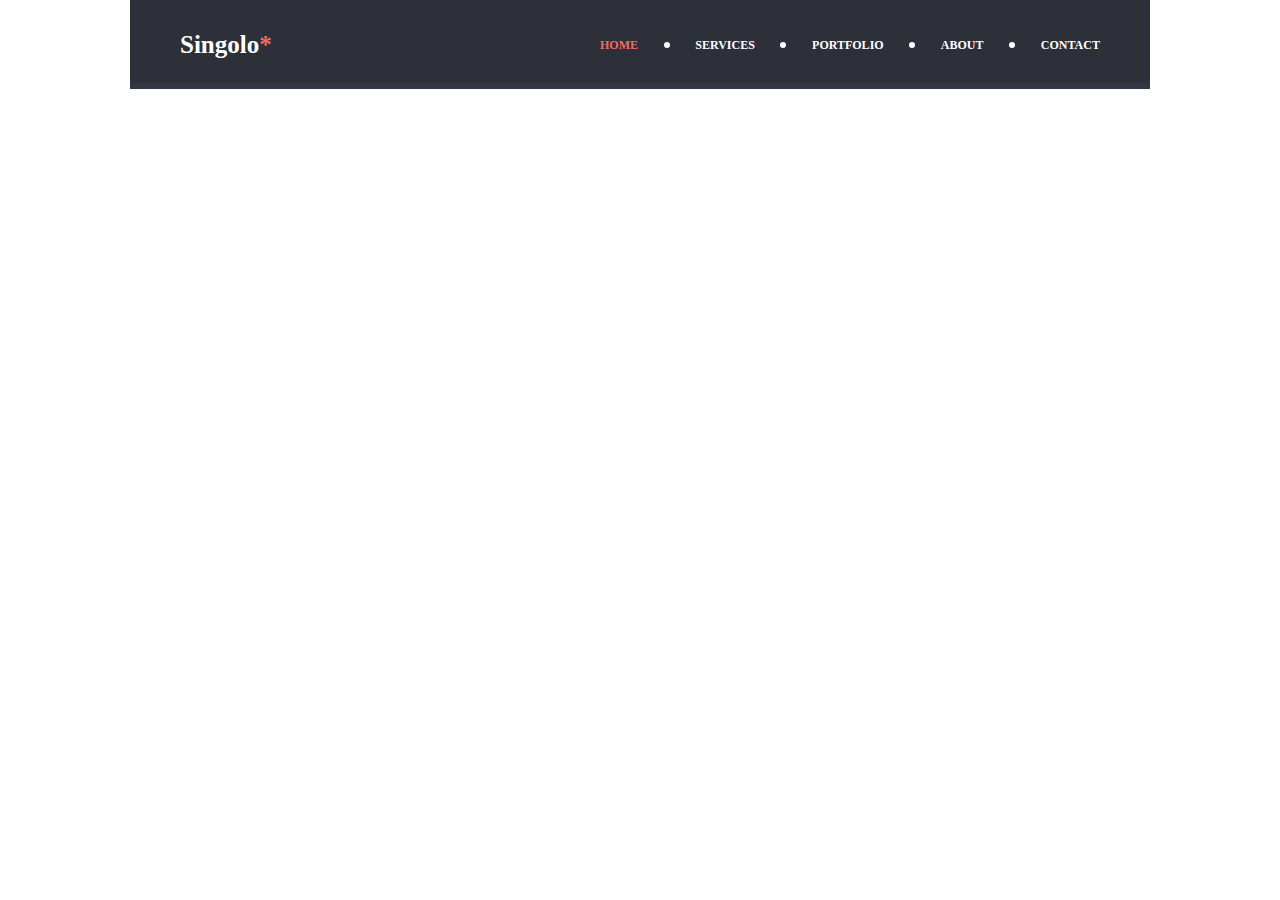
==== singolo1.html @ 68eb8e75 "feat: add header" ====
<!DOCTYPE html>
<html lang="eng">
  <head>
    <link rel="stylesheet" href="singolo1.css">
    <meta charset="utf-8">
    <title>Singolo</title>
  </head>
  <body>
    <header class="header">
      <div class="header-row">
        <div class="text-logo">
            <span>Singolo<span class="text-logo-red">*</span></span>
        </div>
        <nav class="nav">
                <div class="nav-item nav-active">
                  Home
                </div>
                <span class="nav-delimiter"></span>
                <div class="nav-item">
                  Services
                </div>
                <span class="nav-delimiter"></span>
                <div class="nav-item">
                  Portfolio
                </div>
                <span class="nav-delimiter"></span>
                <div class="nav-item">
                  About
                </div>
                <span class="nav-delimiter"></span>
                <div class="nav-item">
                  Contact
                </div>
        </nav>
      </div>
      <div class="header-bottom-line"></div>
    </header>
  </body>
</html>
---- singolo1.css ----
* {
  margin: 0;
  padding: 0;
}

.header {
  width: 1020px;
  height: 89px;
  margin: 0 auto;
  box-sizing: border-box;

  background-color: #2d2f39;
}

.header-row {
  display: flex;
  align-items: center;
  justify-content: space-between;
  height: 100%;
  padding: 0 50px;
}

.text-logo {
  font-size: 25px;
  font-family: "Lato";
  font-weight: bold;
  text-align: left;

  color: rgb(255,255,255);
}

.text-logo-red {
  color: rgb(240,108,100);
}

.nav {
  display: flex;
  justify-content: space-between;

  width: 500px;
  font-size: 12px;
  line-height: 6px;
  font-family: "Lato";
  font-weight: bold;
  text-align: left;
  text-transform: uppercase;

  color: rgb(255,255,255);
}

.nav-delimiter {
  height: 6px;
  width: 6px;
  border-radius: 100%;
  background-color: rgb(255,255,255);
}

.nav-active {
  color: rgb(240,108,100);
}

.nav-item{
  position: relative;
  list-style: none;
}



.header-bottom-line {
  position: relative;

  top: -6px;
  height: 6px;
  width: 1020px;

  background-color: #323645;
}
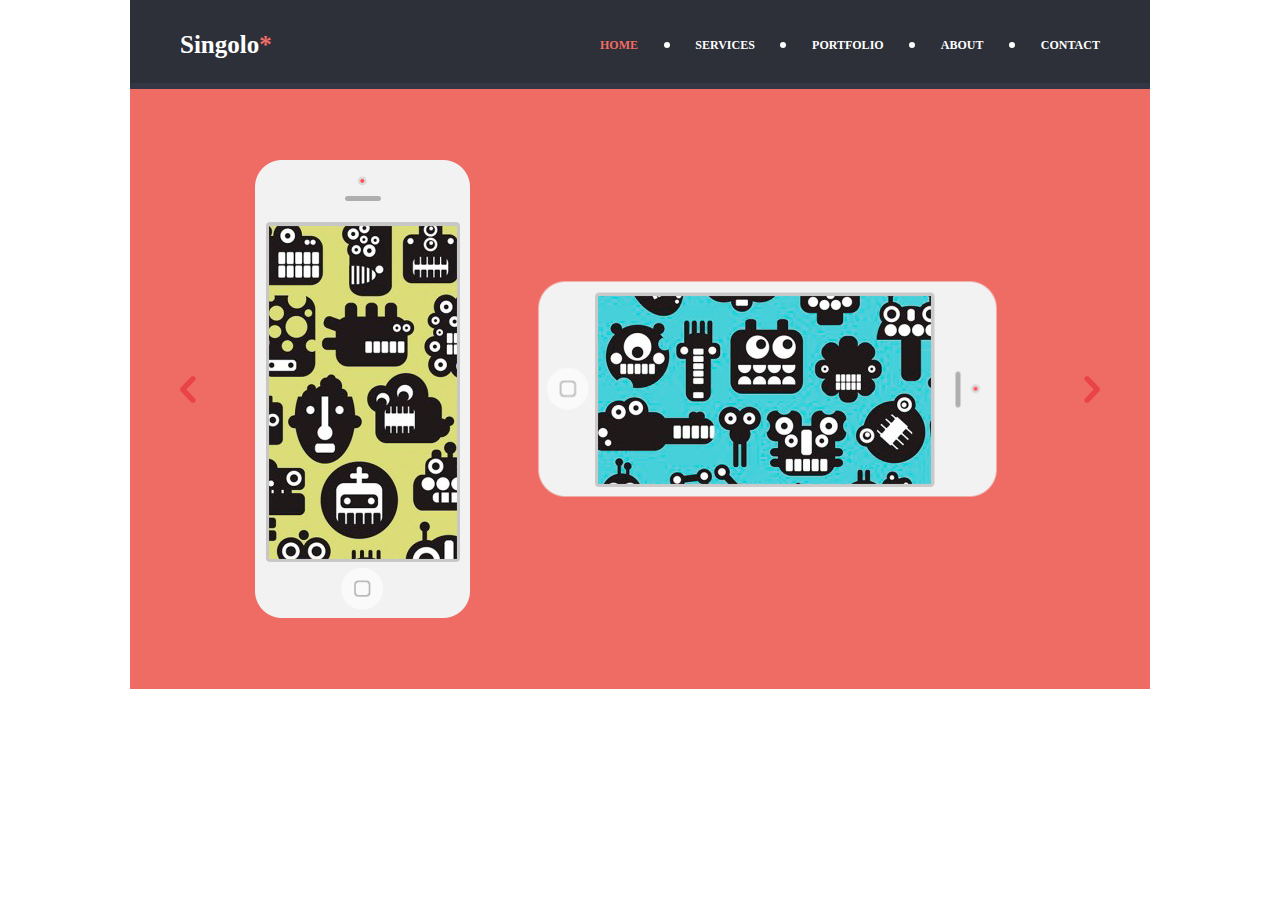
==== commit 17371924: "feat: add slider" ====
--- a/singolo1.html
+++ b/singolo1.html
@@ -5,7 +5,7 @@
     <meta charset="utf-8">
     <title>Singolo</title>
   </head>
-  <body>
+  <body class="body">
     <header class="header">
       <div class="header-row">
         <div class="text-logo">
@@ -35,5 +35,17 @@
       </div>
       <div class="header-bottom-line"></div>
     </header>
+
+    <!-- slider -->
+    <div class="slider">
+      <div class="arrow-right"></div>
+      <div class="phone-vertical">
+        <div class="phone-screen-vertical"></div>
+      </div>
+      <div class="phone-horisontal">
+        <div class="phone-screen-horisontal"></div>
+      </div>
+      <div class="arrow-left"></div>
+    </div>
   </body>
 </html>--- a/singolo1.css
+++ b/singolo1.css
@@ -3,10 +3,13 @@
   padding: 0;
 }
 
+.body {
+  width: 1020px;
+  margin: 0 auto;
+}
+
 .header {
-  width: 1020px;
   height: 89px;
-  margin: 0 auto;
   box-sizing: border-box;
 
   background-color: #2d2f39;
@@ -64,8 +67,6 @@
   list-style: none;
 }
 
-
-
 .header-bottom-line {
   position: relative;
 
@@ -74,4 +75,67 @@
   width: 1020px;
 
   background-color: #323645;
+}
+
+/* slider */
+
+.slider {
+  display: flex;
+  justify-content: space-between;
+  align-items: center;
+
+  width: 1020px;
+  height: 600px;
+  box-sizing: border-box;
+
+  padding: 30px;
+  background-color: #ef6c64;
+}
+
+.phone-horisontal,
+.phone-vertical {
+  position: relative;
+  background: url("./assets/img/base-phone.png");
+  width: 215px;
+  height: 458px;
+}
+
+.phone-horisontal {
+  margin-left: 150px;
+  margin-right: 150px;
+  transform: rotate(90deg);
+}
+
+.phone-screen-vertical {
+  position: absolute;
+  top: 63px;
+  left: 11px;
+  background: url("./assets/img/screen-vertical-phone.png");
+  width: 194px;
+  height: 339px;
+}
+
+.phone-screen-horisontal {
+  position: absolute;
+  top: 135px;
+  right: -63px;
+  background: url("./assets/img/screen-horizontal-phone.png");
+  transform: rotate(-90deg);
+  width: 339px;
+  height: 194px;
+}
+
+.arrow-left, 
+.arrow-right {
+  background: url("./assets/img/arrow-left.png");
+  background-repeat: no-repeat;
+  background-position: center;
+  padding: 20px;
+  cursor: pointer;
+  width: 16px;
+  height: 27px;
+}
+
+.arrow-right {
+  transform: scale(-1, 1);
 }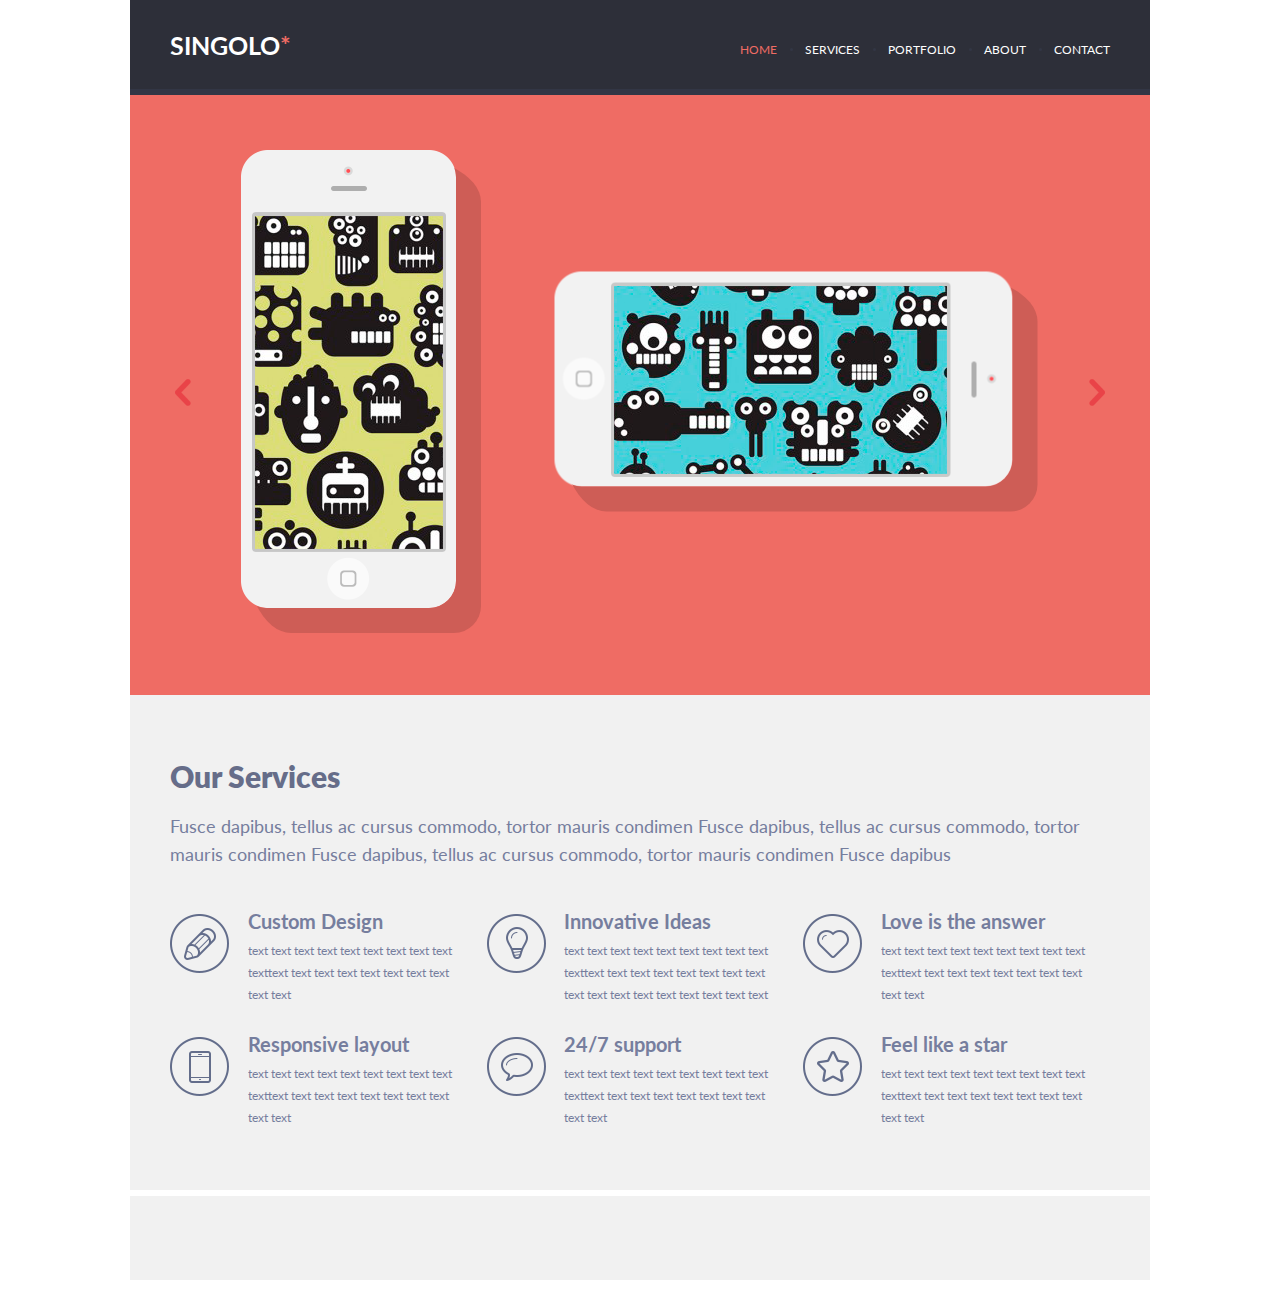
==== commit fd36ae02: "feat: add services" ====
--- a/singolo1.html
+++ b/singolo1.html
@@ -2,6 +2,7 @@
 <html lang="eng">
   <head>
     <link rel="stylesheet" href="singolo1.css">
+    <link href="https://fonts.googleapis.com/css?family=Lato:400,700&display=swap" rel="stylesheet">
     <meta charset="utf-8">
     <title>Singolo</title>
   </head>
@@ -37,7 +38,7 @@
     </header>
 
     <!-- slider -->
-    <div class="slider">
+    <section class="slider">
       <div class="arrow-right"></div>
       <div class="phone-vertical">
         <div class="phone-screen-vertical"></div>
@@ -46,6 +47,96 @@
         <div class="phone-screen-horisontal"></div>
       </div>
       <div class="arrow-left"></div>
-    </div>
+    </section>
+
+    <!-- services -->
+    <section class="services">
+      <header class="services-header">
+        <h6 class="services-title">Our Services</h6>
+        <p class="services-subtitle">
+          Fusce dapibus, tellus ac cursus commodo, tortor mauris condimen Fusce dapibus, tellus ac cursus commodo, tortor mauris condimen Fusce dapibus, tellus ac cursus commodo, tortor mauris condimen Fusce dapibus
+        </p>
+      </header>
+      <div class="services-group">
+        <div class="services-item">
+          <div class="services-item-icon icon-pen">
+          </div>
+          <div class="services-item-info">
+            <h6 class="services-item-title">
+              Custom Design
+            </h6>
+            <span class="services-item-text">
+              text text text text text text text text text texttext text text text text text text text text text
+            </span>
+          </div>
+        </div>
+
+        <div class="services-item">
+          <div class="services-item-icon icon-lamp">
+          </div>
+          <div class="services-item-info">
+            <h6 class="services-item-title">
+              Innovative Ideas
+            </h6>
+            <span class="services-item-text">
+              text text text text text text text text text texttext text text text text text text text text text text text text text text text text text text texttext text text text text text text text text text
+            </span>
+          </div>
+        </div>
+
+        <div class="services-item">
+          <div class="services-item-icon icon-heart">
+          </div>
+          <div class="services-item-info">
+            <h6 class="services-item-title">
+              Love is the answer
+            </h6>
+            <span class="services-item-text">
+              text text text text text text text text text texttext text text text text text text text text text
+            </span>
+          </div>
+        </div>
+
+        <div class="services-item">
+          <div class="services-item-icon icon-phone">
+          </div>
+          <div class="services-item-info">
+            <h6 class="services-item-title">
+              Responsive layout
+            </h6>
+            <span class="services-item-text">
+              text text text text text text text text text texttext text text text text text text text text text
+            </span>
+          </div>
+        </div>
+
+        <div class="services-item">
+          <div class="services-item-icon icon-bubble">
+          </div>
+          <div class="services-item-info">
+            <h6 class="services-item-title">
+              24/7 support
+            </h6>
+            <span class="services-item-text">
+              text text text text text text text text text texttext text text text text text text text text text
+            </span>
+          </div>
+        </div>
+
+        <div class="services-item">
+          <div class="services-item-icon icon-star">
+          </div>
+          <div class="services-item-info">
+            <h6 class="services-item-title">
+              Feel like a star
+            </h6>
+            <span class="services-item-text">
+              text text text text text text text text text texttext text text text text text text text text text
+            </span>
+          </div>
+        </div>
+        <div class="bottom-line"></div>
+      </div>
+    </section>
   </body>
 </html>--- a/singolo1.css
+++ b/singolo1.css
@@ -6,6 +6,7 @@
 .body {
   width: 1020px;
   margin: 0 auto;
+  font-family: "Lato";
 }
 
 .header {
@@ -20,14 +21,15 @@
   align-items: center;
   justify-content: space-between;
   height: 100%;
-  padding: 0 50px;
+  padding: 0 40px;
 }
 
 .text-logo {
   font-size: 25px;
   font-family: "Lato";
-  font-weight: bold;
-  text-align: left;
+  line-height: 6px;
+  font-weight: 700;
+  text-transform: uppercase;
 
   color: rgb(255,255,255);
 }
@@ -37,25 +39,25 @@
 }
 
 .nav {
-  display: flex;
-  justify-content: space-between;
-
-  width: 500px;
+  position: relative;
+  top: 5px;
+  display: flex;
+  justify-content: space-between;
+
+  width: 370px;
   font-size: 12px;
-  line-height: 6px;
-  font-family: "Lato";
-  font-weight: bold;
-  text-align: left;
+  line-height: 3px;
+  font-family: "Lato";
   text-transform: uppercase;
 
   color: rgb(255,255,255);
 }
 
 .nav-delimiter {
-  height: 6px;
-  width: 6px;
+  height: 3px;
+  width: 3px;
   border-radius: 100%;
-  background-color: rgb(255,255,255);
+  background-color: #323645;
 }
 
 .nav-active {
@@ -70,7 +72,6 @@
 .header-bottom-line {
   position: relative;
 
-  top: -6px;
   height: 6px;
   width: 1020px;
 
@@ -85,19 +86,63 @@
   align-items: center;
 
   width: 1020px;
-  height: 600px;
+  height: 606px;
   box-sizing: border-box;
 
-  padding: 30px;
+  padding: 0px 25px;
   background-color: #ef6c64;
 }
 
 .phone-horisontal,
 .phone-vertical {
   position: relative;
-  background: url("./assets/img/base-phone.png");
+  z-index: 1;
+  
   width: 215px;
   height: 458px;
+  background: url("./assets/img/base-phone.png");
+}
+
+.phone-vertical {
+  top: -13px;
+  left: -13px;
+}
+
+.phone-vertical::before {
+  position: absolute;
+  transform: scaleX(15deg);
+  bottom: 0;
+  right:0;
+  display: block;
+  content: '';
+  width: 240px;
+  height: 481px;
+  border-top-right-radius: 100px 50px;
+  border-bottom-left-radius: 50px 100px;
+  border-bottom-right-radius: 27px;
+  box-shadow: #ce5d56 25px 25px;
+}
+
+.phone-horisontal::before {
+  position: absolute;
+  transform: scaleX(15deg);
+  top: 0;
+  right:0;
+  display: block;
+  content: '';
+  width: 240px;
+  height: 481px;
+  border-top-right-radius: 27px;
+  border-top-left-radius: 50px 100px;
+  border-bottom-right-radius: 100px 50px;
+
+  box-shadow: #ce5d56 25px -25px;
+}
+
+
+.phone-horisontal {
+  top: -13px;
+  left: 15px;
 }
 
 .phone-horisontal {
@@ -138,4 +183,104 @@
 
 .arrow-right {
   transform: scale(-1, 1);
+}
+
+/*services*/
+.services {
+  position: relative;
+  padding: 45px 35px;
+  height: 495px; 
+  background-color: #f1f1f1;
+  font-size: 18px;
+  color: rgb(118,126,158);
+  margin-bottom: 30px;
+}
+
+.services-title {
+  font-size: 30px;
+  margin: 18px 0;
+  color: rgb(102,109,137);
+  font-family: "Lato";
+  font-weight: 800;
+  text-align: left;
+  text-transform: capitalize;
+  padding: 0 5px;
+}
+
+.services-subtitle {
+  line-height: 28px;
+  padding: 0 5px;
+}
+
+.services-group {
+  margin-top: 8px;
+  display: flex;
+  justify-content: space-evenly;
+  flex-wrap: wrap;
+}
+
+.services-item {
+  display: flex;
+  justify-content: space-between;
+  flex-grow: 10;
+  margin-top: 29px;
+  padding-top: 4px;
+  padding-right: 15px;
+  max-width: 314px;
+}
+
+.services-item-title {
+  font-size: 20px;
+  padding-bottom: 4px;
+}
+
+.services-item-info {
+  max-width: 219px;
+  max-height: 90px;
+  overflow: hidden;
+}
+
+.services-item-text {
+  box-sizing: border-box;
+  font-size: 12px;
+  line-height: 6px;
+}
+
+.services-item-icon {
+  margin-top: 5px;
+  margin-left: 5px;
+  width: 59px;
+  height: 59px;
+}
+
+.bottom-line {
+  position: absolute;
+  bottom: 84px;
+  height: 6px;
+  width: 100%;
+  background-color: rgb(255, 255, 255);
+}
+
+.icon-pen {
+  background: url("./assets/icons/pen.png");
+}
+
+.icon-bubble {
+  background: url("./assets/icons/bubble.png");
+}
+
+.icon-heart {
+  background: url("./assets/icons/heart.png");
+}
+
+.icon-lamp {
+  background: url("./assets/icons/lamp.png");
+}
+
+.icon-phone {
+  background: url("./assets/icons/phone.png");
+}
+
+.icon-star {
+  background: url("./assets/icons/star.png");
 }